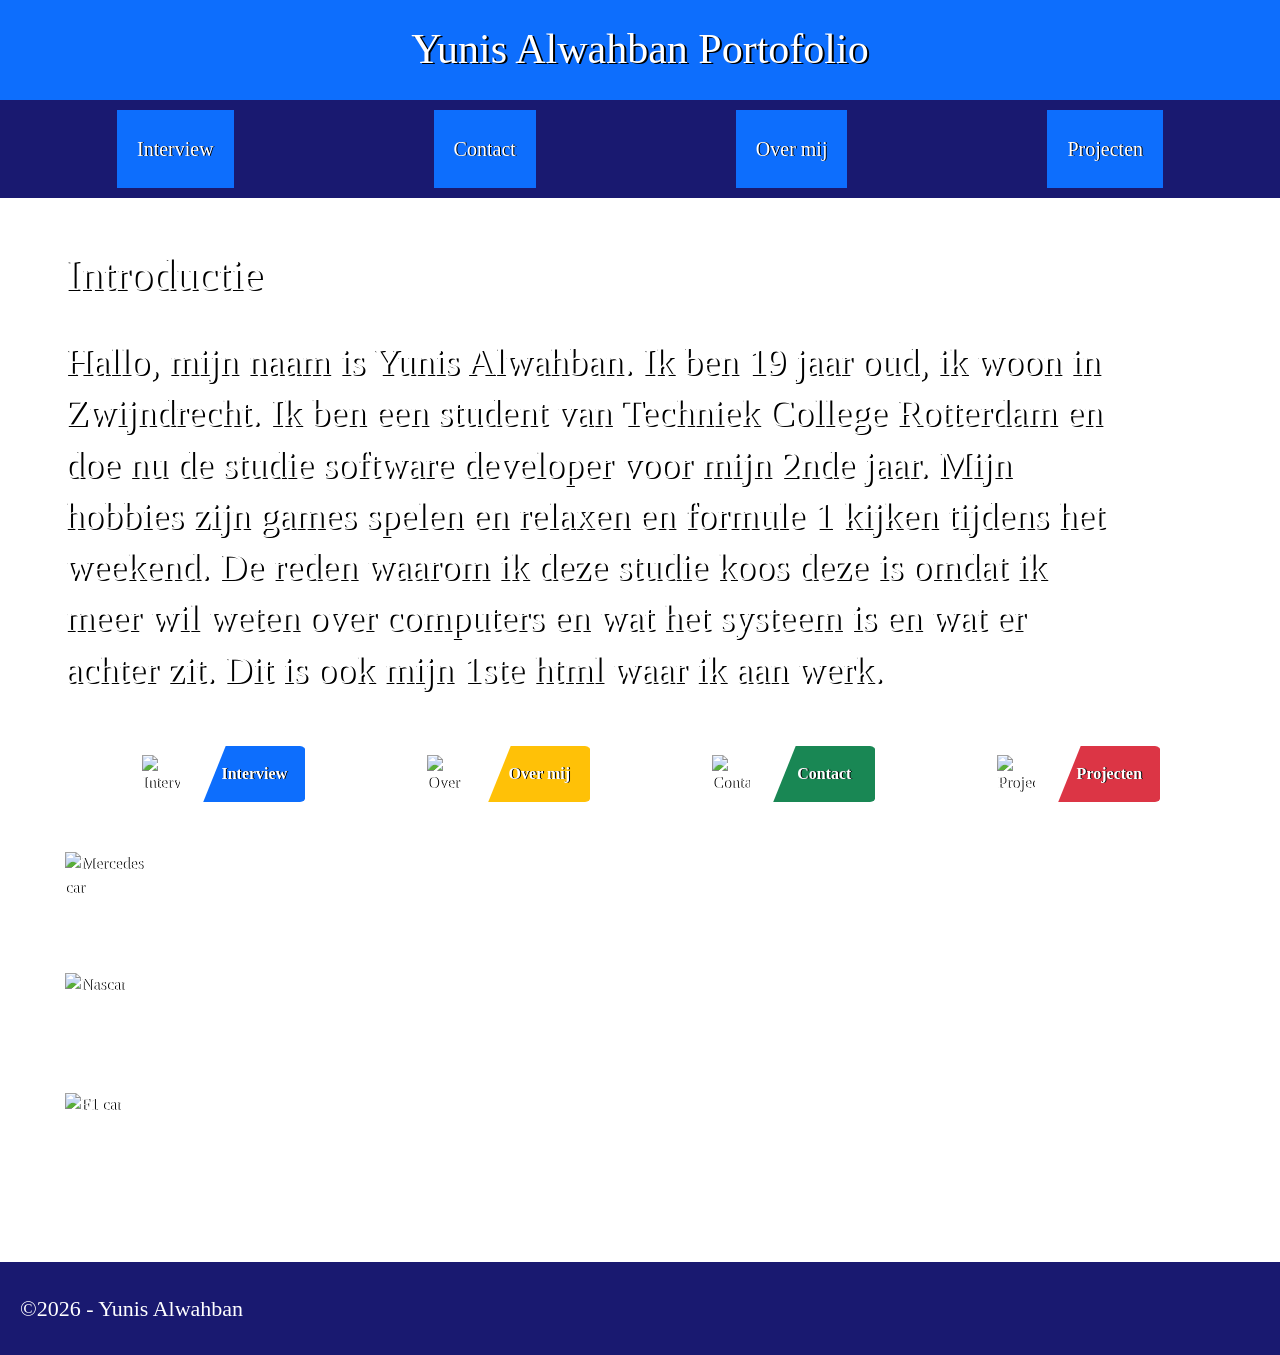
==== Assets/Html/index.html @ f30ec1d8 "Small change to html - Change the order of the main page buttons above the cars" ====
<!doctype html>
<!doctype html>
<html lang="en">
<head>
    <meta charset="UTF-8">
    <meta name="viewport" content="width=device-width, initial-scale=1.0">
    <title>Yunis Portofolio</title>

    <link href="https://cdn.jsdelivr.net/npm/bootstrap@5.3.8/dist/css/bootstrap.min.css" rel="stylesheet">
    <link rel="stylesheet" href="../Css/style.css">

    <link rel="icon" type="image/x-icon" href="https://64.media.tumblr.com/44cb6c18c6ad2f83690ccb70e5fb4ab7/5d873709758be557-84/s1280x1920/f79c93a0785e28dbf7523183faf583620e387112.png">
</head>

<body>

<header class="bg-primary text-white text-center py-4">
    <h1 class="m-0">Yunis Alwahban Portofolio</h1>
</header>

<nav>
    <ul class="topnav">
        <li><a class="bg-primary text-center py-4" href="None.html">Interview</a></li>
        <li><a class="bg-primary text-center py-4" href="Contact_Info.html">Contact</a></li>
        <li><a class="bg-primary text-center py-4" href="OverMij.html">Over mij</a></li>
        <li><a class="bg-primary text-center py-4" href="Projecten.html">Projecten</a></li>
    </ul>
</nav>
<main>

    <h2 id="begin"> Introductie </h2>
    <p>
        Hallo, mijn naam is Yunis Alwahban. Ik ben 19 jaar oud, ik woon in Zwijndrecht. Ik ben een student van Techniek College Rotterdam en doe nu de studie software developer voor mijn 2nde jaar. Mijn hobbies zijn games spelen en relaxen en formule 1 kijken tijdens het weekend. De reden waarom ik deze studie koos deze is omdat ik meer wil weten over computers en wat het systeem is  en wat er achter zit. Dit is ook mijn 1ste html waar ik aan werk.
    </p>
    <section class="container my-5">
        <div class="row justify-content-center g-4">

            <div class="col-12 col-md-6 col-lg-3 d-flex justify-content-center">
                <a href="None.html" class="page-btn interview-btn">
                    <div class="page-img">
                        <img src="https://cdn-icons-png.flaticon.com/512/1478/1478906.png" alt="Interview">
                    </div>
                    <div class="page-text">
                        Interview
                    </div>
                </a>
            </div>

            <div class="col-12 col-md-6 col-lg-3 d-flex justify-content-center">
                <a href="OverMij.html" class="page-btn overmij-btn">
                    <div class="page-img">
                        <img src="[data-uri]" alt="Over mij">
                    </div>
                    <div class="page-text">
                        Over mij
                    </div>
                </a>
            </div>

            <div class="col-12 col-md-6 col-lg-3 d-flex justify-content-center">
                <a href="Contact_Info.html" class="page-btn contact-btn">
                    <div class="page-img">
                        <img src="https://ps.w.org/ocean-contact-info/assets/icon-256x256.jpg?rev=2848471" alt="Contact">
                    </div>
                    <div class="page-text">
                        Contact
                    </div>
                </a>
            </div>

            <div class="col-12 col-md-6 col-lg-3 d-flex justify-content-center">
                <a href="Projecten.html" class="page-btn projecten-btn">
                    <div class="page-img">
                        <img src="https://cdn-icons-png.flaticon.com/512/5956/5956592.png" alt="Projecten">
                    </div>
                    <div class="page-text">
                        Projecten
                    </div>
                </a>
            </div>

        </div>
    </section>
    <div id="div1"><img src="https://www.m24-musee.com/storage/2026/03/WEB_2024_919_003_OMBRE.png" alt="Mercedes car" style="width: 345px; height:115px;"></div>
    <div id="div3"><img src="https://res.cloudinary.com/nascarnextgen/image/upload/v1767630063/HendrickMotorsports/Migrated%20Article%20Images/2025%20Article%20Images/12-December/Check%20out%20all%20of%20Hendrick%20Motorsports%202026%20NASCAR%20Cup%20Series%20paint%20schemes%20in%20one%20place%21/24C26-Raptor0003.png" alt="Nascar" style="width: 320px; height: 170px"></div>
    <div id="div2"><img src="https://media.formula1.com/d_team_car_fallback_image.png/content/dam/fom-website/teams/2024/red-bull-racing.png" alt="F1 car" style="width: 365px; height:122px"></div>



 </main>

<footer>
    ©2026 - Yunis Alwahban
</footer>

<script src="https://cdn.jsdelivr.net/npm/bootstrap@5.3.8/dist/js/bootstrap.bundle.min.js"></script>
</body>
</html>
---- Assets/Css/style.css ----
* {
    box-sizing: border-box;
}

html, body {
    margin: 0;
    padding: 0;
    overflow-x: hidden;
}

body {
    background-image: url('https://img.freepik.com/premium-photo/blue-binary-data-computer-screen-cyber-code-coding-communication-digital-cyberspace_817921-9215.jpg');
    background-repeat: no-repeat;
    background-attachment: fixed;
    background-size: cover;
    background-position: center;
    font-family: "Times New Roman", serif;
}

/* HEADER */
header {
    background-color: midnightblue;
    min-height: 100px;
    width: 100%;
    text-align: center;
    padding-top: 8px;
}

h1 {
    color: white;
    text-shadow: 2px 1px black;
    font-size: 42px;
    margin: 0;
}

/* TOP NAVIGATION */
.topnav {
    background-color: midnightblue;
    width: 100%;
    list-style-type: none;
    margin: 0;
    padding: 10px 0;
    display: flex;
    justify-content: center;
    gap: 200px;
    text-shadow: 1px 0 black;
}

.topnav li {
    margin: 0;
    padding: 0;
}

.topnav a {
    color: white;
    text-decoration: none;
    font-size: 20px;
    padding: 15px 20px;
    display: block;
    text-shadow: 1px 0 black;
}

.topnav a:hover {
    background-color: #ddd;
    color: black;
    text-shadow: 1px 0 white;
}

/* MAIN */
main {
    min-height: 1000px;
    width: 100%;
    padding: 50px 65px;
    color: white;
    text-shadow: 1px 0 black;
}

h2 {
    font-size: 45px;
    color: white;
    margin-bottom: 35px;
    text-shadow: 2px 1px black;
}

p {
    max-width: 1050px;
    font-size: 38px;
    line-height: 1.35;
    color: white;
    text-shadow: 2px 1px black;
}

/* MOVING CARS */
#div1,
#div2,
#div3 {
    width: 100px;
    height: 120px;
    position: relative;
    animation: mymove 3257ms infinite linear;
}
#div1{
    animation-timing-function: ease-out;
}

#div2 {
    animation-timing-function: ease-in-out;
}

#div3 {
    animation-timing-function: ease-in;
}

@keyframes mymove {
    from {
        left: -17200px;
    }
    to {
        left: 200%;
    }
}

/* ICON NAVIGATION LOWER ON PAGE */
main nav ul {
    list-style-type: none;
    margin: 40px 0 0 0;
    padding: 0;
    display: flex;
    justify-content: center;
    gap: 160px;
    align-items: center;
}

main nav ul li a {
    padding: 0;
}

main nav img {
    width: 150px;
    height: 150px;
}

/* FOOTER */
footer {
    background-color: midnightblue;
    color: white;
    min-height: 90px;
    width: 100%;
    font-size: 22px;
    padding: 30px 20px;
}
.page-btn {
    width: 190px;
    height: 60px;
    border: 2px solid white;
    border-radius: 8px;
    color: white;
    text-decoration: none;
    display: flex;
    align-items: center;
    position: relative;
    overflow: hidden;
    background-color: transparent;
}

.page-img {
    width: 45%;
    height: 100%;
    display: flex;
    align-items: center;
    justify-content: center;
    position: relative;
    z-index: 1;
}

.page-img img {
    width: 50px;
    height: 50px;
    object-fit: contain;
}

.page-img img {
    width: 38px;
    height: 38px;
    object-fit: contain;
}

.page-text {
    width: 55%;
    height: 100%;
    background-color: #0d6efd;
    color: white;
    display: flex;
    align-items: center;
    justify-content: center;
    font-size: 16px;
    font-weight: bold;
    position: relative;
    z-index: 2;

    clip-path: polygon(22% 0, 100% 0, 100% 100%, 0 100%);
}

.page-btn::before {
    display: none;
}

.page-btn:hover {
    background-color: rgba(255, 255, 255, 0.12);
    color: white;
    transform: scale(1.04);
    transition: 0.2s;
}
.interview-btn .page-text {
    background-color: #0d6efd;
    color: white;
}

.overmij-btn .page-text {
    background-color: #ffc107;
    color: white;
}

.contact-btn .page-text {
    background-color: #198754;
    color: white;
}

.projecten-btn .page-text {
    background-color: #dc3545;
    color: white;
}
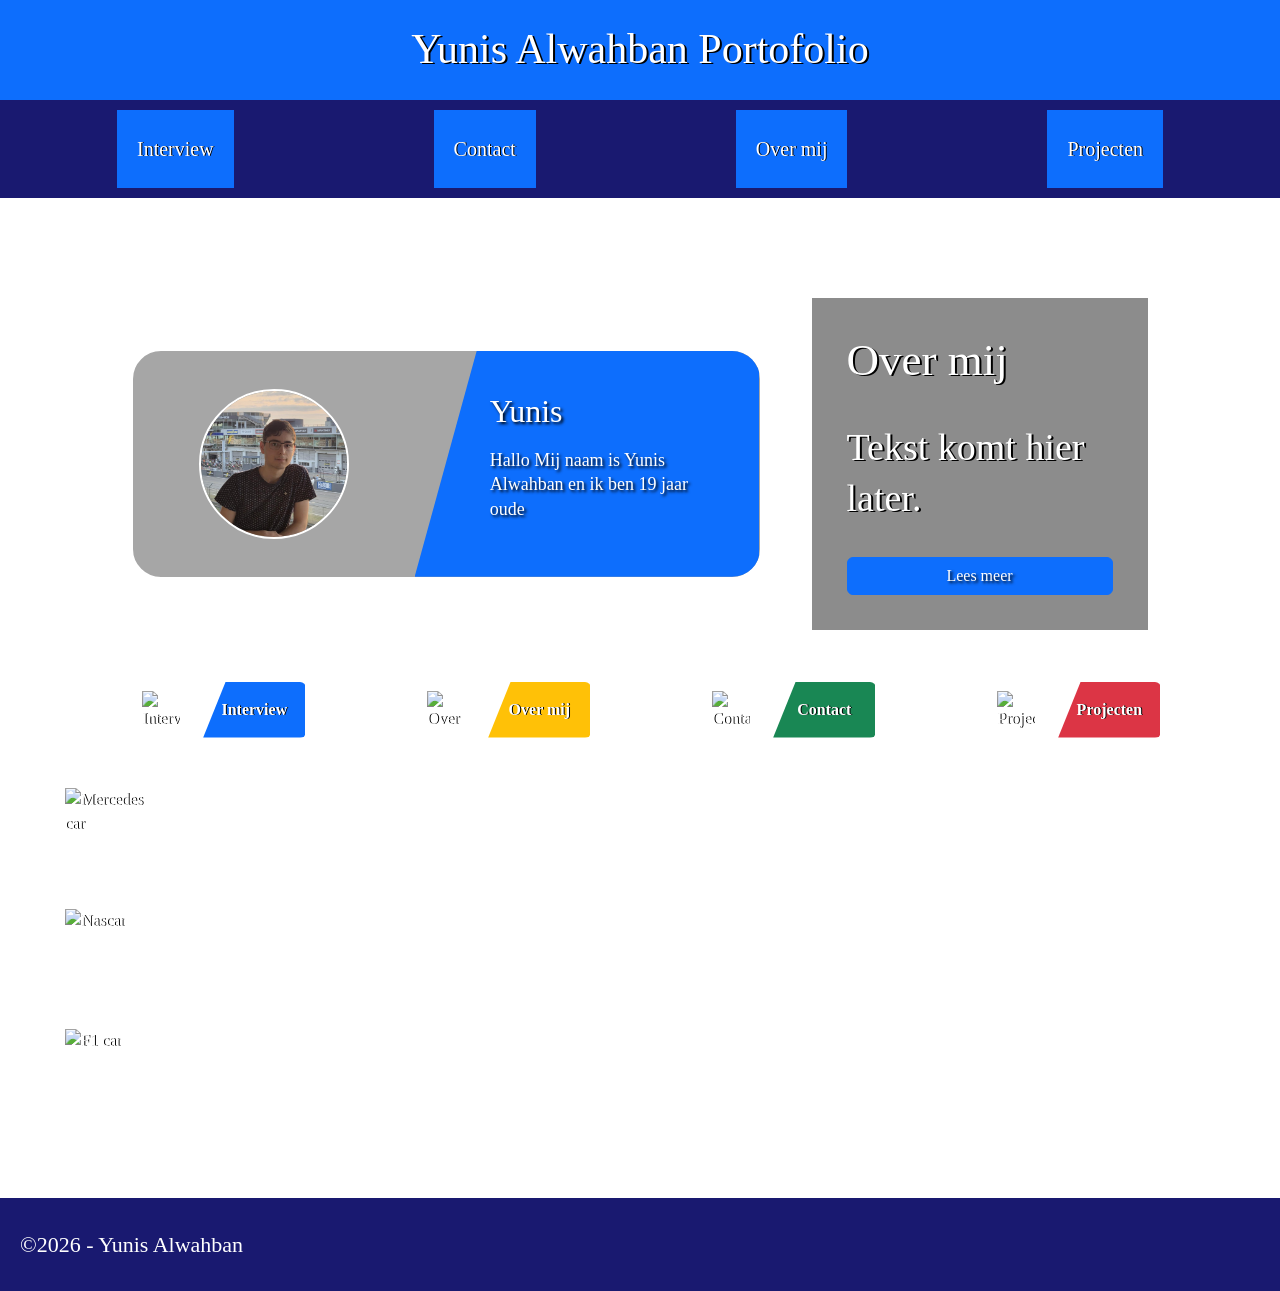
==== commit 1e8ac064: "Big Change frondend to html and css - Added picture of me (:D) - More Details and Change Main page a" ====
--- a/Assets/Html/index.html
+++ b/Assets/Html/index.html
@@ -27,11 +27,38 @@
     </ul>
 </nav>
 <main>
+    <section class="container my-5 about-preview">
+        <div class="row align-items-center justify-content-center g-5">
 
-    <h2 id="begin"> Introductie </h2>
-    <p>
-        Hallo, mijn naam is Yunis Alwahban. Ik ben 19 jaar oud, ik woon in Zwijndrecht. Ik ben een student van Techniek College Rotterdam en doe nu de studie software developer voor mijn 2nde jaar. Mijn hobbies zijn games spelen en relaxen en formule 1 kijken tijdens het weekend. De reden waarom ik deze studie koos deze is omdat ik meer wil weten over computers en wat het systeem is  en wat er achter zit. Dit is ook mijn 1ste html waar ik aan werk.
-    </p>
+            <div class="col-12 col-lg-7">
+                <div class="profile-card">
+
+                    <div class="profile-image-side">
+                        <img src="Ik.jpeg" alt="Yunis foto" class="profile-photo">
+                    </div>
+
+                    <div class="profile-text-side">
+                        <h2>Yunis</h2>
+                        <p>
+                            Hallo Mij naam is Yunis Alwahban en ik ben 19 jaar oude
+                        </p>
+                    </div>
+
+                </div>
+            </div>
+
+            <div class="col-12 col-lg-4">
+                <div class="text-card">
+                    <h2>Over mij</h2>
+                    <p>
+                        Tekst komt hier later.
+                    </p>
+                    <a href="OverMij.html" class="btn btn-primary mt-3">Lees meer</a>
+                </div>
+            </div>
+
+        </div>
+    </section>
     <section class="container my-5">
         <div class="row justify-content-center g-4">
 
--- a/Assets/Css/style.css
+++ b/Assets/Css/style.css
@@ -67,6 +67,7 @@
 }
 
 /* MAIN */
+
 main {
     min-height: 1000px;
     width: 100%;
@@ -89,7 +90,71 @@
     color: white;
     text-shadow: 2px 1px black;
 }
-
+.about-preview {
+    margin-top: 80px;
+    margin-bottom: 80px;
+}
+
+.profile-card {
+    min-height: 230px;
+    border: 2px solid white;
+    border-radius: 30px;
+    display: flex;
+    overflow: hidden;
+    background-color: rgba(0, 0, 0, 0.35);
+}
+
+.profile-image-side {
+    width: 45%;
+    display: flex;
+    justify-content: center;
+    align-items: center;
+    padding: 20px;
+}
+
+.profile-photo {
+    width: 150px;
+    height: 150px;
+    object-fit: cover;
+    border-radius: 50%;
+    border: 2px solid white;
+}
+
+.profile-text-side {
+    width: 55%;
+    background-color: #0d6efd;
+    color: white;
+    padding: 35px 40px 35px 75px;
+    display: flex;
+    flex-direction: column;
+    justify-content: center;
+    clip-path: polygon(18% 0, 100% 0, 100% 100%, 0 100%);
+}
+
+.profile-text-side h2 {
+    font-size: 32px;
+    margin-bottom: 18px;
+    margin-top: -15px;
+    text-shadow: 2px 2px 3px black;
+}
+
+.profile-text-side p {
+    font-size: 18px;
+    margin: 0;
+    text-shadow: 2px 2px 3px black;
+}
+
+.text-card {
+    min-height: 260px;
+    border: 2px solid white;
+    background-color: rgba(0, 0, 0, 0.45);
+    color: white;
+    padding: 35px;
+    display: flex;
+    flex-direction: column;
+    justify-content: center;
+    text-shadow: 2px 2px 3px black;
+}
 /* MOVING CARS */
 #div1,
 #div2,
@@ -229,4 +294,4 @@
 .projecten-btn .page-text {
     background-color: #dc3545;
     color: white;
-}+}
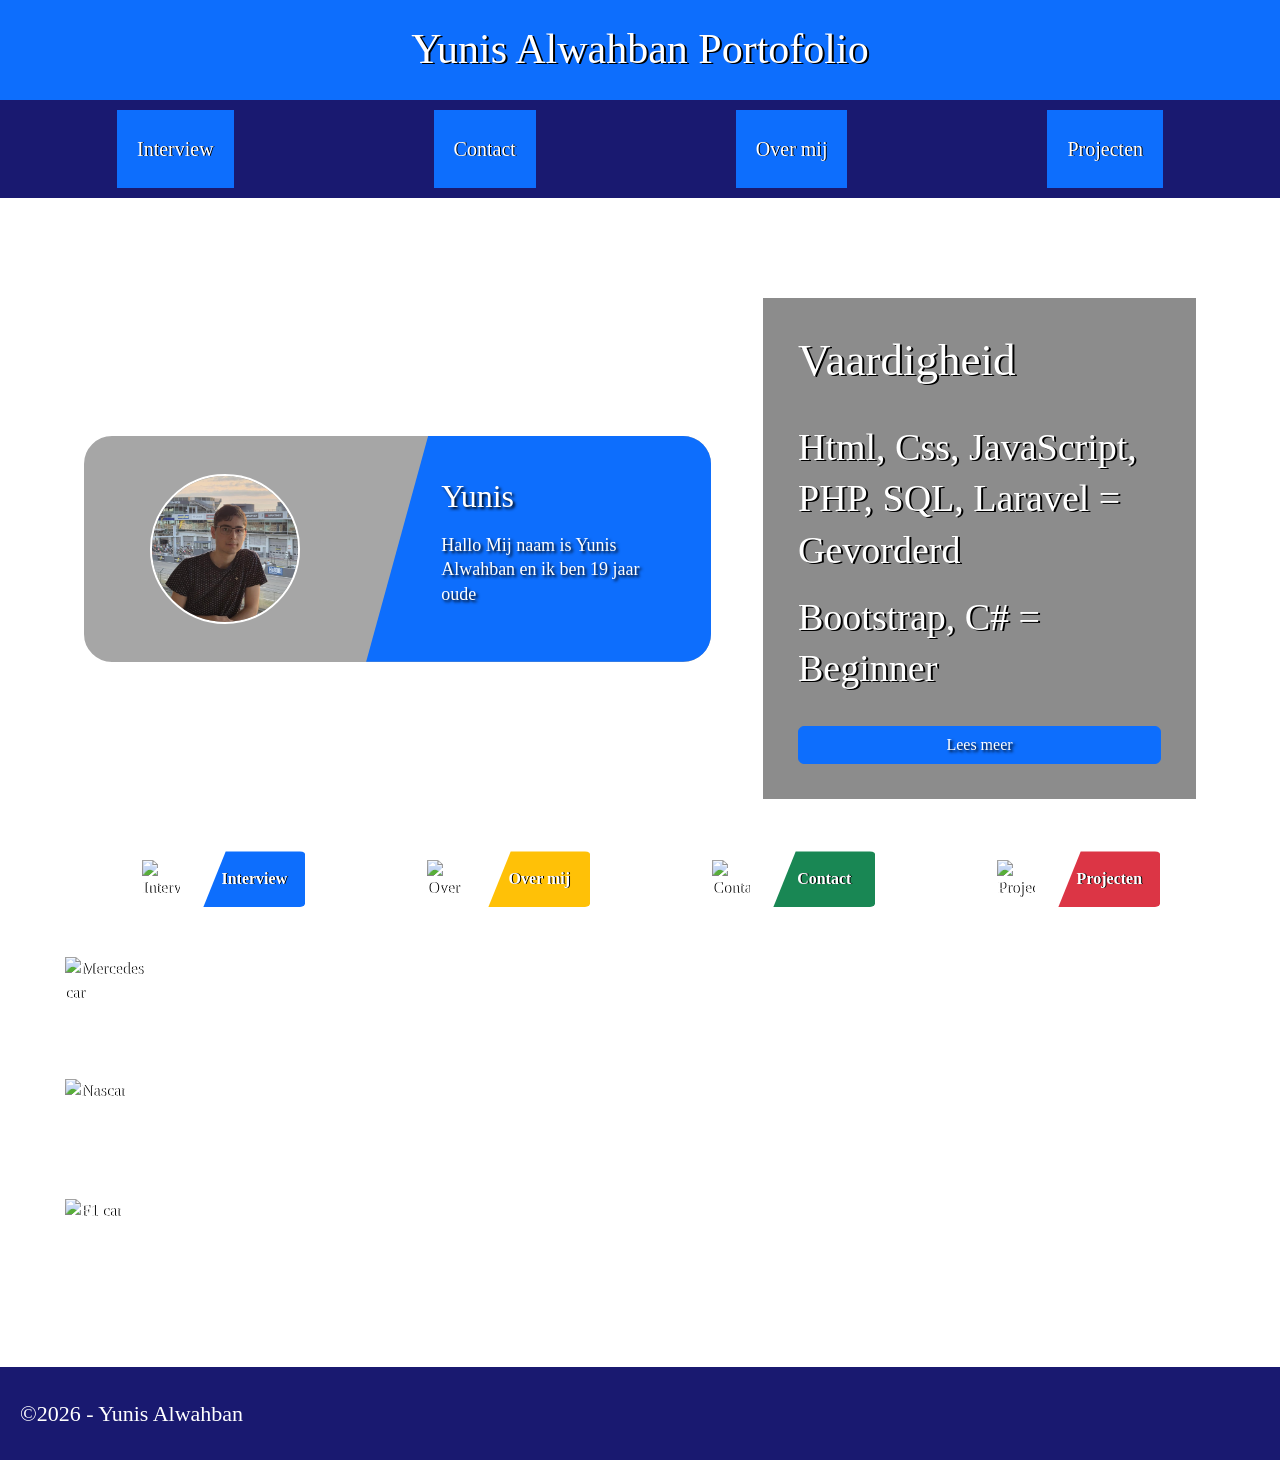
==== commit fca970f0: "Change Tekst - Overmij begin tekst is naar Vaardigheid verandere and de link naar htmls zijn verande" ====
--- a/Assets/Html/index.html
+++ b/Assets/Html/index.html
@@ -47,13 +47,17 @@
                 </div>
             </div>
 
-            <div class="col-12 col-lg-4">
+            <div class="col-6 col-lg-5">
                 <div class="text-card">
-                    <h2>Over mij</h2>
+                    <h2>Vaardigheid</h2>
                     <p>
-                        Tekst komt hier later.
+                        Html, Css, JavaScript,
+                        PHP, SQL, Laravel = Gevorderd
                     </p>
-                    <a href="OverMij.html" class="btn btn-primary mt-3">Lees meer</a>
+                    <p>
+                        Bootstrap, C# = Beginner
+                    </p>
+                    <a href="Projecten.html" class="btn btn-primary mt-3">Lees meer</a>
                 </div>
             </div>
 
@@ -76,7 +80,7 @@
             <div class="col-12 col-md-6 col-lg-3 d-flex justify-content-center">
                 <a href="OverMij.html" class="page-btn overmij-btn">
                     <div class="page-img">
-                        <img src="[data-uri]" alt="Over mij">
+                        <img src="https://cdn-icons-png.magnific.com/512/7766/7766332.png" alt="Over mij">
                     </div>
                     <div class="page-text">
                         Over mij
@@ -87,7 +91,7 @@
             <div class="col-12 col-md-6 col-lg-3 d-flex justify-content-center">
                 <a href="Contact_Info.html" class="page-btn contact-btn">
                     <div class="page-img">
-                        <img src="https://ps.w.org/ocean-contact-info/assets/icon-256x256.jpg?rev=2848471" alt="Contact">
+                        <img src="https://cdn-icons-png.flaticon.com/512/10845/10845565.png" alt="Contact">
                     </div>
                     <div class="page-text">
                         Contact
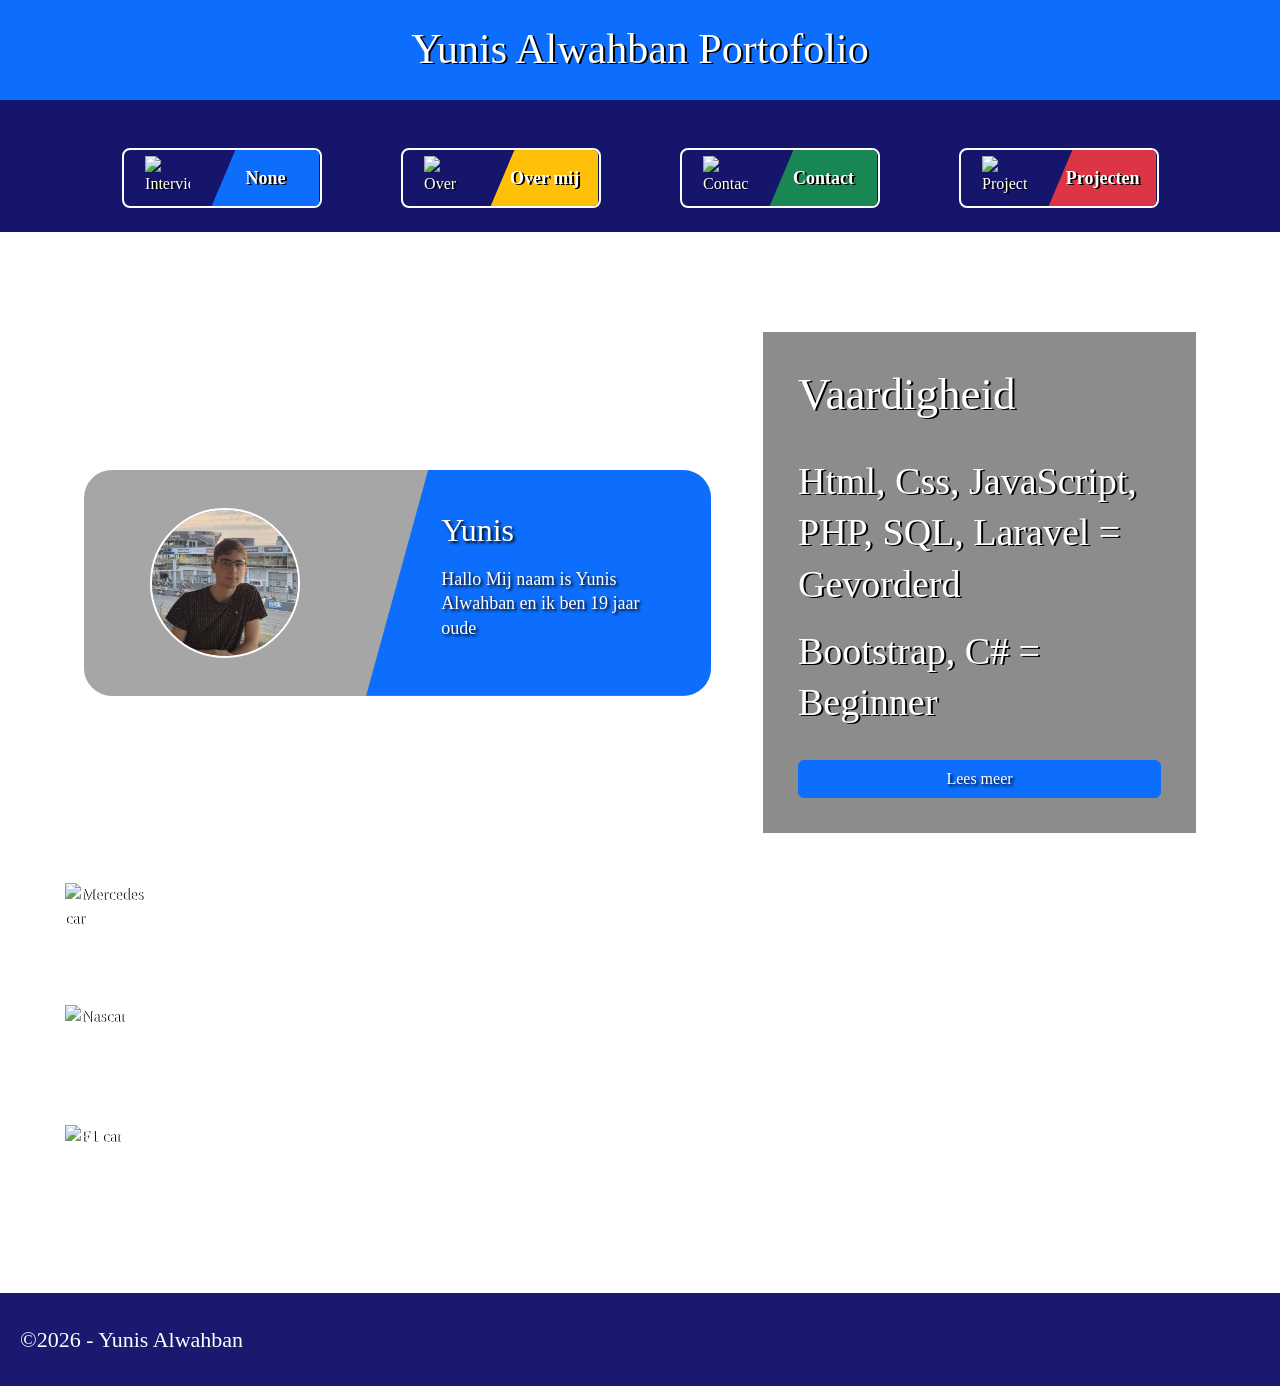
==== commit 23acc4ab: "Huge change in index (main page) - Remove the dubbel links naar page - Top nav Change - Removed styl" ====
--- a/Assets/Html/index.html
+++ b/Assets/Html/index.html
@@ -1,4 +1,3 @@
-<!doctype html>
 <!doctype html>
 <html lang="en">
 <head>
@@ -18,13 +17,32 @@
     <h1 class="m-0">Yunis Alwahban Portofolio</h1>
 </header>
 
-<nav>
-    <ul class="topnav">
-        <li><a class="bg-primary text-center py-4" href="None.html">Interview</a></li>
-        <li><a class="bg-primary text-center py-4" href="Contact_Info.html">Contact</a></li>
-        <li><a class="bg-primary text-center py-4" href="OverMij.html">Over mij</a></li>
-        <li><a class="bg-primary text-center py-4" href="Projecten.html">Projecten</a></li>
-    </ul>
+<nav class="top-navbar py-4">
+    <div class="container">
+        <ul class="row justify-content-center align-items-center g-4 list-unstyled m-0">
+
+            <li class="col-12 col-md-6 col-lg-3 d-flex justify-content-center">
+                <a href="None.html" class="page-btn interview-btn">
+                    <div class="page-img"><img src="https://cdn-icons-png.flaticon.com/512/1478/1478906.png" alt="Interview"></div><div class="page-text">None</div>
+                </a>
+            </li>
+            <li class="col-12 col-md-6 col-lg-3 d-flex justify-content-center">
+                <a href="OverMij.html" class="page-btn overmij-btn">
+                    <div class="page-img"><img src="https://cdn-icons-png.magnific.com/512/7766/7766332.png" alt="Over mij"></div><div class="page-text">Over mij</div>
+                </a>
+            </li>
+            <li class="col-12 col-md-6 col-lg-3 d-flex justify-content-center">
+                <a href="Contact_Info.html" class="page-btn contact-btn">
+                    <div class="page-img"><img src="https://cdn-icons-png.flaticon.com/512/10845/10845565.png" alt="Contact"></div><div class="page-text">Contact</div>
+                </a>
+            </li>
+            <li class="col-12 col-md-6 col-lg-3 d-flex justify-content-center">
+                <a href="Projecten.html" class="page-btn projecten-btn">
+                    <div class="page-img"><img src="https://cdn-icons-png.flaticon.com/512/5956/5956592.png" alt="Projecten"></div><div class="page-text">Projecten</div>
+                </a>
+            </li>
+        </ul>
+    </div>
 </nav>
 <main>
     <section class="container my-5 about-preview">
@@ -34,7 +52,7 @@
                 <div class="profile-card">
 
                     <div class="profile-image-side">
-                        <img src="Ik.jpeg" alt="Yunis foto" class="profile-photo">
+                        <img src="../Images/Ik.jpeg" alt="Yunis foto" class="profile-photo">
                     </div>
 
                     <div class="profile-text-side">
@@ -63,55 +81,6 @@
 
         </div>
     </section>
-    <section class="container my-5">
-        <div class="row justify-content-center g-4">
-
-            <div class="col-12 col-md-6 col-lg-3 d-flex justify-content-center">
-                <a href="None.html" class="page-btn interview-btn">
-                    <div class="page-img">
-                        <img src="https://cdn-icons-png.flaticon.com/512/1478/1478906.png" alt="Interview">
-                    </div>
-                    <div class="page-text">
-                        Interview
-                    </div>
-                </a>
-            </div>
-
-            <div class="col-12 col-md-6 col-lg-3 d-flex justify-content-center">
-                <a href="OverMij.html" class="page-btn overmij-btn">
-                    <div class="page-img">
-                        <img src="https://cdn-icons-png.magnific.com/512/7766/7766332.png" alt="Over mij">
-                    </div>
-                    <div class="page-text">
-                        Over mij
-                    </div>
-                </a>
-            </div>
-
-            <div class="col-12 col-md-6 col-lg-3 d-flex justify-content-center">
-                <a href="Contact_Info.html" class="page-btn contact-btn">
-                    <div class="page-img">
-                        <img src="https://cdn-icons-png.flaticon.com/512/10845/10845565.png" alt="Contact">
-                    </div>
-                    <div class="page-text">
-                        Contact
-                    </div>
-                </a>
-            </div>
-
-            <div class="col-12 col-md-6 col-lg-3 d-flex justify-content-center">
-                <a href="Projecten.html" class="page-btn projecten-btn">
-                    <div class="page-img">
-                        <img src="https://cdn-icons-png.flaticon.com/512/5956/5956592.png" alt="Projecten">
-                    </div>
-                    <div class="page-text">
-                        Projecten
-                    </div>
-                </a>
-            </div>
-
-        </div>
-    </section>
     <div id="div1"><img src="https://www.m24-musee.com/storage/2026/03/WEB_2024_919_003_OMBRE.png" alt="Mercedes car" style="width: 345px; height:115px;"></div>
     <div id="div3"><img src="https://res.cloudinary.com/nascarnextgen/image/upload/v1767630063/HendrickMotorsports/Migrated%20Article%20Images/2025%20Article%20Images/12-December/Check%20out%20all%20of%20Hendrick%20Motorsports%202026%20NASCAR%20Cup%20Series%20paint%20schemes%20in%20one%20place%21/24C26-Raptor0003.png" alt="Nascar" style="width: 320px; height: 170px"></div>
     <div id="div2"><img src="https://media.formula1.com/d_team_car_fallback_image.png/content/dam/fom-website/teams/2024/red-bull-racing.png" alt="F1 car" style="width: 365px; height:122px"></div>
--- a/Assets/Css/style.css
+++ b/Assets/Css/style.css
@@ -17,7 +17,6 @@
     font-family: "Times New Roman", serif;
 }
 
-/* HEADER */
 header {
     background-color: midnightblue;
     min-height: 100px;
@@ -33,41 +32,25 @@
     margin: 0;
 }
 
-/* TOP NAVIGATION */
-.topnav {
-    background-color: midnightblue;
-    width: 100%;
-    list-style-type: none;
-    margin: 0;
-    padding: 10px 0;
-    display: flex;
-    justify-content: center;
-    gap: 200px;
-    text-shadow: 1px 0 black;
-}
-
-.topnav li {
-    margin: 0;
-    padding: 0;
-}
-
-.topnav a {
-    color: white;
+.top-navbar {
+    background-color: #15156b;
+    padding: 20px 0;
+    text-shadow: 2px 1px black;
+}
+.top-navbar .page-btn {
     text-decoration: none;
-    font-size: 20px;
-    padding: 15px 20px;
-    display: block;
-    text-shadow: 1px 0 black;
-}
-
-.topnav a:hover {
-    background-color: #ddd;
-    color: black;
-    text-shadow: 1px 0 white;
-}
-
-/* MAIN */
-
+}
+.top-navbar .page-btn {
+    width: 200px;
+    height: 60px;
+}
+.top-navbar .page-img img {
+    width: 45px;
+    height: 45px;
+}
+.top-navbar .page-text {
+    font-size: 18px;
+}
 main {
     min-height: 1000px;
     width: 100%;
@@ -184,8 +167,6 @@
         left: 200%;
     }
 }
-
-/* ICON NAVIGATION LOWER ON PAGE */
 main nav ul {
     list-style-type: none;
     margin: 40px 0 0 0;
@@ -205,7 +186,6 @@
     height: 150px;
 }
 
-/* FOOTER */
 footer {
     background-color: midnightblue;
     color: white;
@@ -266,9 +246,6 @@
     clip-path: polygon(22% 0, 100% 0, 100% 100%, 0 100%);
 }
 
-.page-btn::before {
-    display: none;
-}
 
 .page-btn:hover {
     background-color: rgba(255, 255, 255, 0.12);
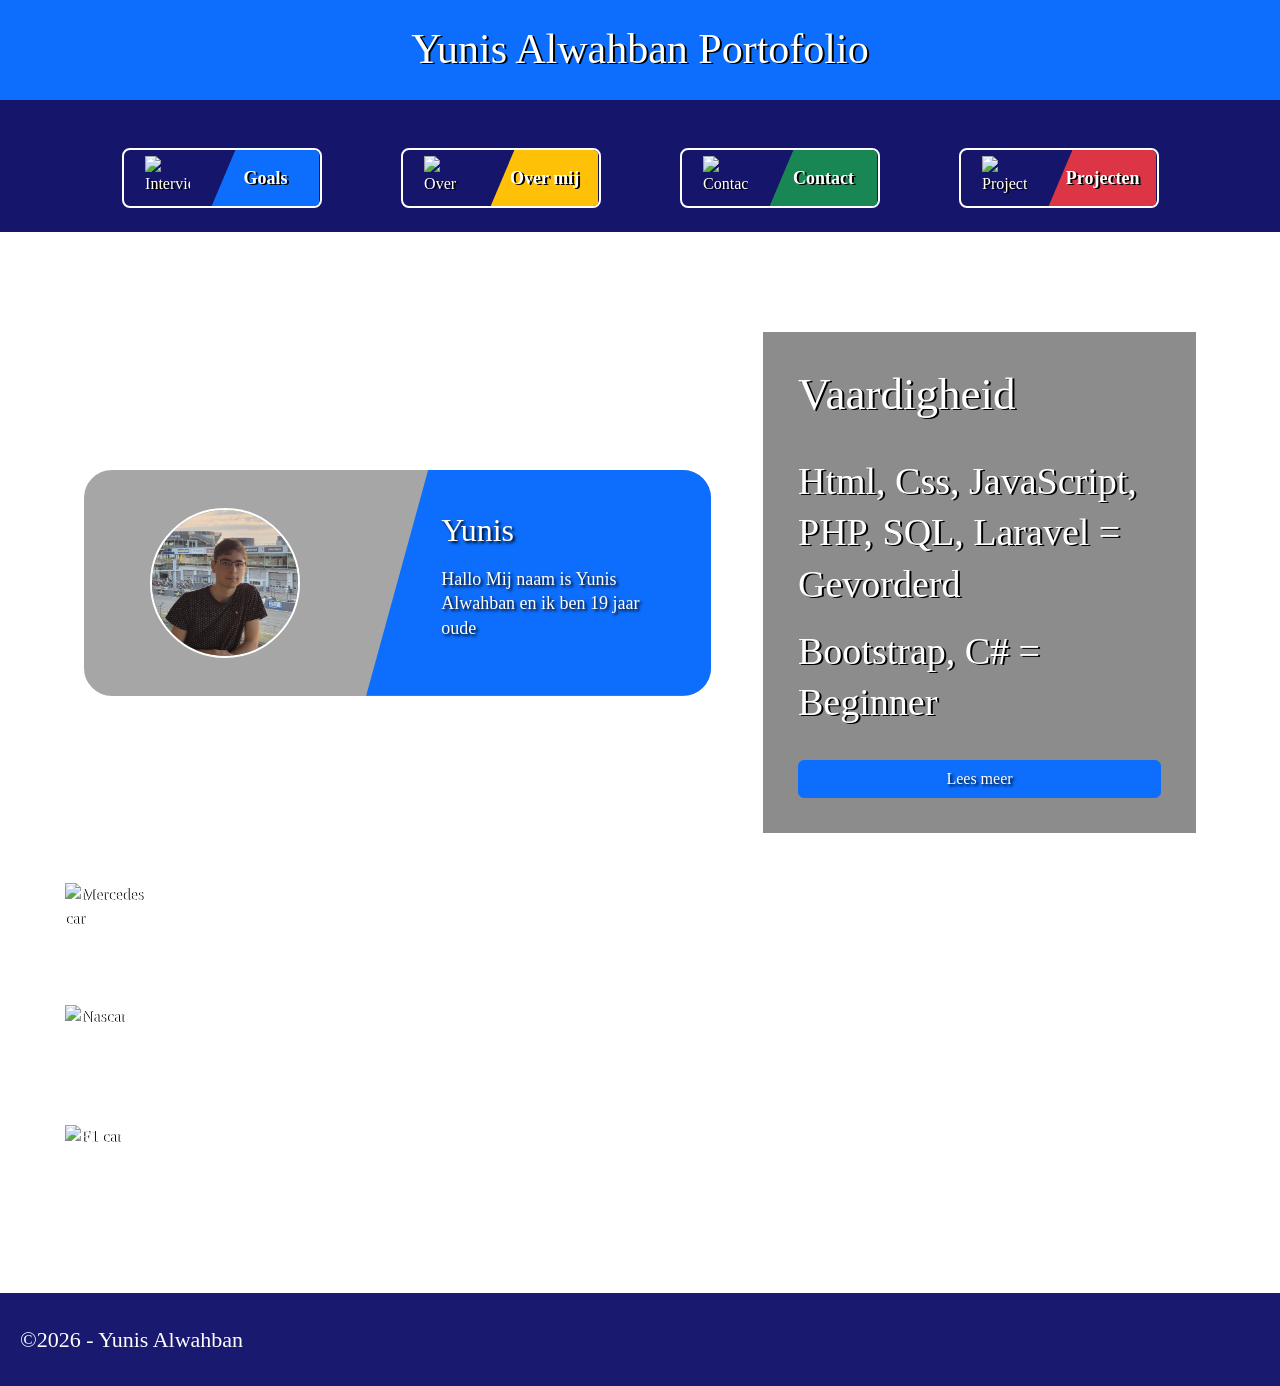
==== commit b9251dd5: "Tekst correct maken en meer toevoegen laatste paar veranderingen" ====
--- a/Assets/Html/index.html
+++ b/Assets/Html/index.html
@@ -1,10 +1,10 @@
 <!doctype html>
-<html lang="en">
+<html lang="nl">
 <head>
     <meta charset="UTF-8">
     <meta name="viewport" content="width=device-width, initial-scale=1.0">
     <title>Yunis Portofolio</title>
-
+    <meta name="description" content="Yunis Alwahban Portofolio">
     <link href="https://cdn.jsdelivr.net/npm/bootstrap@5.3.8/dist/css/bootstrap.min.css" rel="stylesheet">
     <link rel="stylesheet" href="../Css/style.css">
 
@@ -23,7 +23,7 @@
 
             <li class="col-12 col-md-6 col-lg-3 d-flex justify-content-center">
                 <a href="None.html" class="page-btn interview-btn">
-                    <div class="page-img"><img src="https://cdn-icons-png.flaticon.com/512/1478/1478906.png" alt="Interview"></div><div class="page-text">None</div>
+                    <div class="page-img"><img src="https://cdn-icons-png.flaticon.com/512/1478/1478906.png" alt="Interview"></div><div class="page-text">Goals</div>
                 </a>
             </li>
             <li class="col-12 col-md-6 col-lg-3 d-flex justify-content-center">
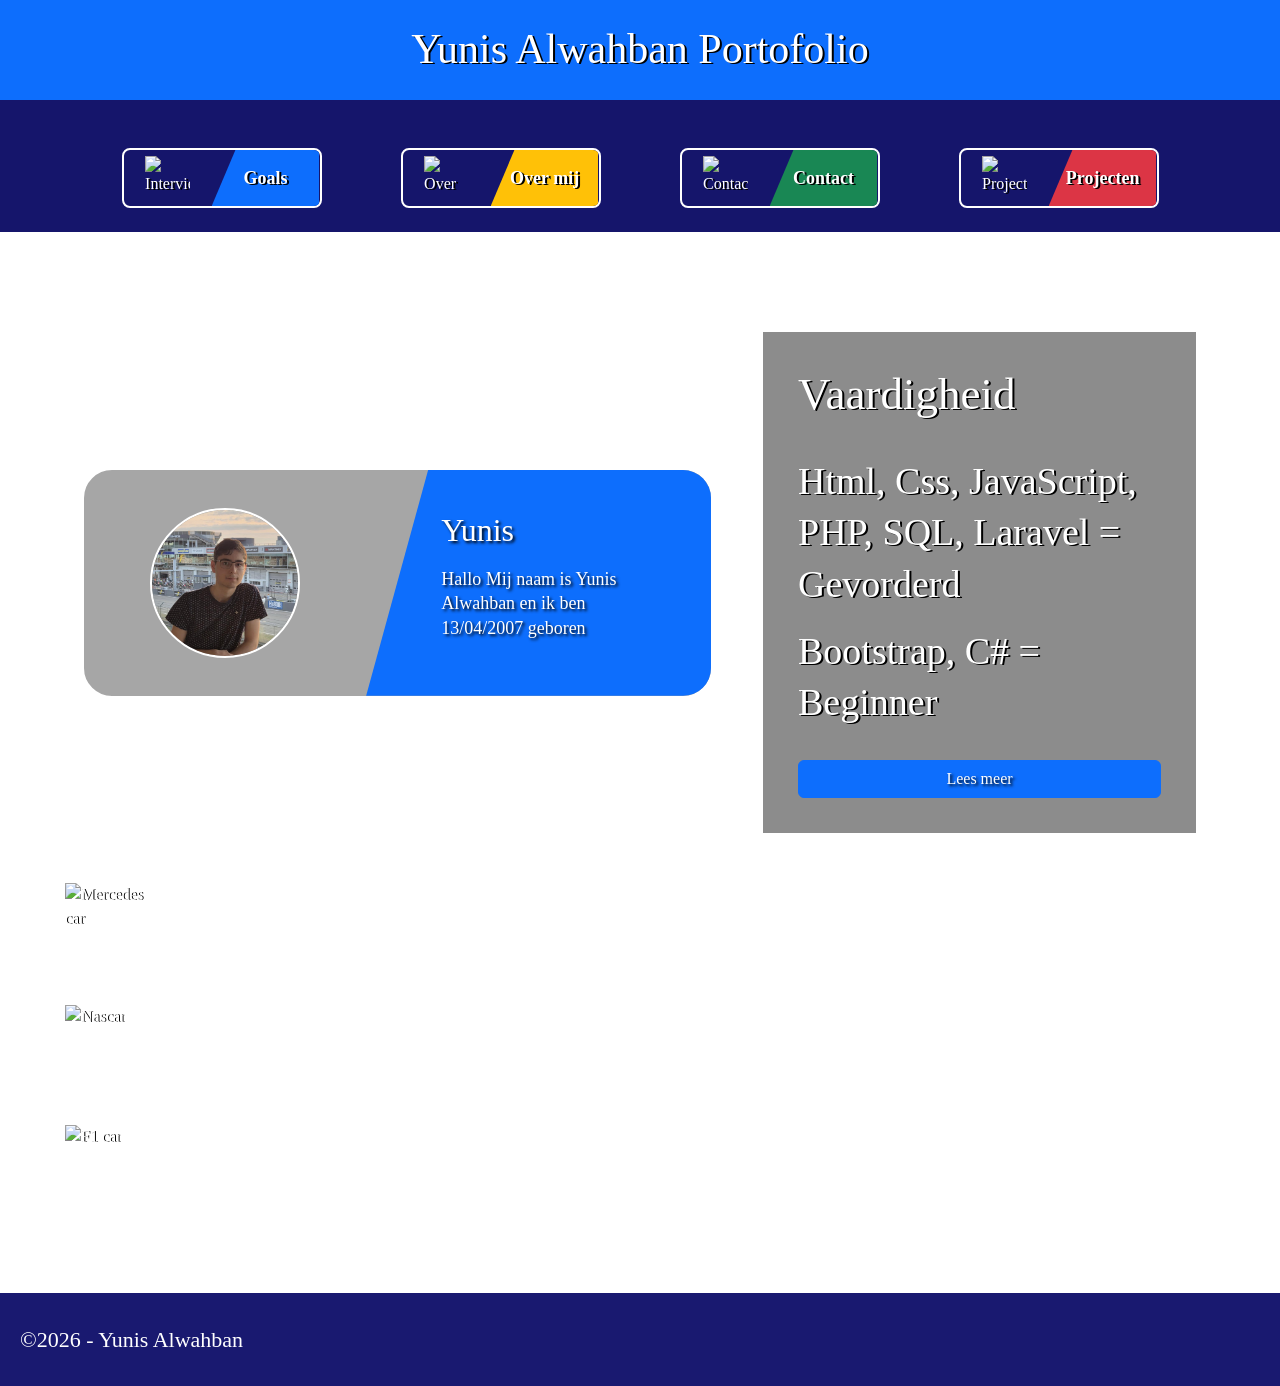
==== commit 5b84b281: "-nieuw project added -nieuw foto - Small tekst change - Order verander in contact info" ====
--- a/Assets/Html/index.html
+++ b/Assets/Html/index.html
@@ -58,7 +58,7 @@
                     <div class="profile-text-side">
                         <h2>Yunis</h2>
                         <p>
-                            Hallo Mij naam is Yunis Alwahban en ik ben 19 jaar oude
+                            Hallo Mij naam is Yunis Alwahban en ik ben 13/04/2007 geboren
                         </p>
                     </div>
 
